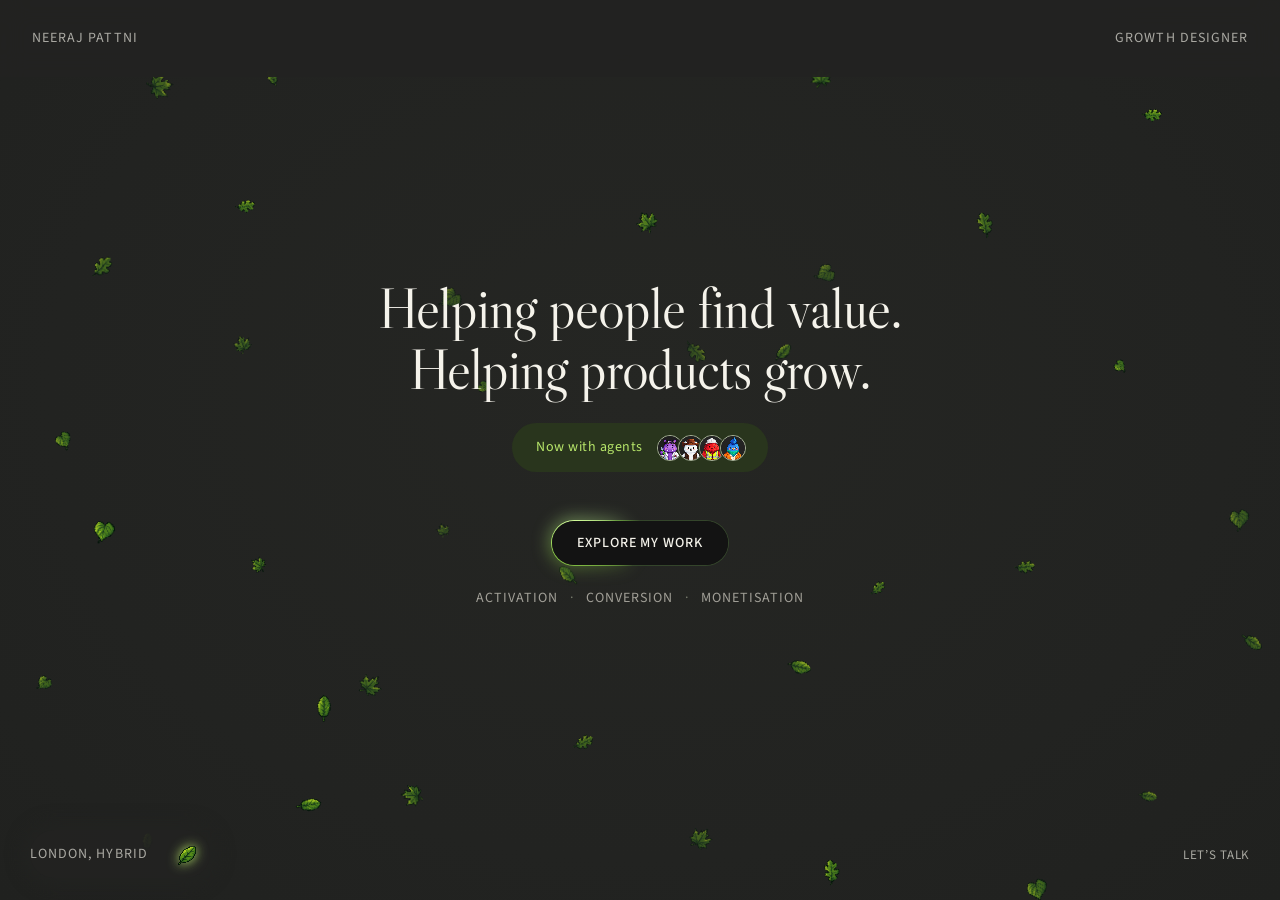
==== index.html @ e0e6959e "Publish portfolio pages and Firebase visitor gallery" ====
<!doctype html>
<html lang="en">
<head>
  <meta charset="utf-8">
  <meta name="viewport" content="width=device-width, initial-scale=1">
  <meta name="theme-color" content="#222321">
  <meta name="description" content="Neeraj Pattni, Growth Designer in London. Helping people find value. Helping products grow.">
  <title>Neeraj Pattni — Growth Designer</title>
  <link rel="icon" type="image/svg+xml" href="data:image/svg+xml,%3Csvg xmlns='http://www.w3.org/2000/svg' viewBox='0 0 32 32'%3E%3Crect width='32' height='32' rx='8' fill='%23222321'/%3E%3Cpath d='M8 24V8h4l8 12V8h4v16h-4L12 12v12z' fill='%23b3e55c'/%3E%3C/svg%3E">
  <link rel="preconnect" href="https://fonts.googleapis.com">
  <link rel="preconnect" href="https://fonts.gstatic.com" crossorigin>
  <!-- Exactly two families. Only the headline font and two sans-serif weights. -->
  <link href="https://fonts.googleapis.com/css2?family=Libre+Caslon+Display&family=Source+Sans+3:wght@400;500&display=swap" rel="stylesheet">
  <style>
    :root{color-scheme:dark;--bg:#222321;--ink:#f5f3eb;--muted:#aaa9a3;--green:#b7e66a;--serif:'Libre Caslon Display',Georgia,serif;--sans:'Source Sans 3',Arial,sans-serif}
    *{box-sizing:border-box}html{background:var(--bg);font-size:16px}body{margin:0;background:radial-gradient(ellipse at 50% 44%,#252623 0%,#222321 65%,#20211f 100%);color:var(--ink);font-family:var(--sans);font-weight:400;line-height:1.5;min-width:280px}
    button,a{-webkit-tap-highlight-color:transparent}button{font:inherit}a{color:inherit;text-decoration:none}a:focus-visible,button:focus-visible{outline:2px solid var(--green);outline-offset:6px}
    #leaves{position:fixed;inset:0;overflow:hidden;pointer-events:none;z-index:0}
    .leaf{position:absolute;left:0;top:0;background-image:var(--leaf-sheet);background-size:200% 200%;background-repeat:no-repeat;image-rendering:pixelated;pointer-events:auto;touch-action:none;cursor:grab;will-change:transform;user-select:none;-webkit-user-select:none}
    .leaf.dragging{cursor:grabbing;z-index:3;filter:var(--season-filter) drop-shadow(0 0 7px var(--leaf-glow))}
    body{--season-filter:brightness(1);--leaf-glow:#b7e66a}body.autumn{--season-filter:hue-rotate(-65deg) saturate(1.3) brightness(.88);--leaf-glow:#efa052}.leaf{filter:var(--season-filter)}
    header{position:sticky;top:0;z-index:10;background:rgba(34,35,33,.94);backdrop-filter:blur(12px);-webkit-backdrop-filter:blur(12px);display:flex;justify-content:space-between;gap:20px;padding:28px 32px;color:var(--muted);font-size:.875rem;letter-spacing:.075em;text-transform:uppercase}
    header span{pointer-events:auto}
    .page{pointer-events:none}.page a,.page button,.portraits,h1{pointer-events:auto}
    .page{position:relative;z-index:1;display:flex;flex-direction:column;min-height:100svh}
    main{flex:1;display:grid;place-items:center;padding:60px 24px 56px}
    .hero{text-align:center;width:100%;max-width:1000px;transform:translateY(-8px)}
    .identity{color:var(--muted);font-size:.875rem;letter-spacing:.085em;text-transform:uppercase;margin:0 0 29px;line-height:1.55}
    .identity span{display:block}.identity .separator{display:inline;padding:0 8px}
    h1{font-family:var(--serif);font-size:clamp(2.75rem,4.4vw,4.75rem);font-weight:400;line-height:1.075;letter-spacing:-.018em;margin:0 auto 24px;text-wrap:balance}
    h1 span{display:block}
    .agent-badge{position:relative;transition:background .18s;display:inline-flex;align-items:center;gap:16px;border-radius:999px;background:#29351d;padding:11px 22px 11px 24px;min-height:49px;color:var(--green);font-size:.875rem;letter-spacing:.035em}
    .agent-badge:hover,.agent-badge:focus-within{background:#364527}
    .pill-trigger{position:absolute;inset:0;width:100%;height:100%;border:0;background:transparent;border-radius:inherit;cursor:pointer}
    .portraits{position:relative;z-index:1;display:flex;align-items:center;padding-left:3px}
    .portrait{display:block;width:26px;height:26px;margin-left:-5px;border:1px solid #aab59a;border-radius:50%;overflow:hidden;background:#242424;box-shadow:0 0 0 1px #29351d}
    .portrait img{display:block;width:100%;height:100%;object-fit:contain;image-rendering:pixelated}
    @property --glow-angle{syntax:'<angle>';initial-value:0deg;inherits:false}
    .action{margin-top:48px}.cta{position:relative;isolation:isolate;display:inline-flex;align-items:center;justify-content:center;min-height:46px;padding:10px 25px;border:1px solid transparent;border-radius:999px;color:var(--ink);font-size:.875rem;letter-spacing:.065em;font-weight:500;text-transform:uppercase;background:linear-gradient(#131313,#131313) padding-box,conic-gradient(from var(--glow-angle),#34452b 0%,#34452b 55%,#8bcc46 73%,#dbffa2 80%,#5c8e35 87%,#34452b 100%) border-box;animation:orbit 5s linear infinite;transition:box-shadow .25s}
    .cta:before{content:'';position:absolute;z-index:-2;inset:-4px;border-radius:inherit;background:conic-gradient(from var(--glow-angle),transparent 55%,#8dcc4666 73%,#c6ff9666 80%,transparent 92%);filter:blur(8px);animation:orbit 5s linear infinite;pointer-events:none}
    .cta:after{content:'';position:absolute;inset:0;border-radius:inherit;background:#131313;z-index:-1;pointer-events:none}
    .cta:hover{box-shadow:0 0 20px #a5df4933}.cta:active{transform:translateY(1px)}
    @keyframes orbit{to{--glow-angle:360deg}}
    .capabilities{display:flex;justify-content:center;flex-wrap:wrap;gap:0;margin:22px 0 0;padding:0;list-style:none;color:#a19f97;font-size:.875rem;letter-spacing:.07em;text-transform:uppercase}
    .capabilities li+li:before{content:'·';padding:0 12px;color:#777b6d}
    footer{display:flex;align-items:center;justify-content:space-between;gap:20px;padding:12px 30px 22px;color:#a8a8a0;font-size:.8125rem;letter-spacing:.055em;text-transform:uppercase}
    .footer-left{position:fixed;left:30px;bottom:max(22px,env(safe-area-inset-bottom));z-index:10;display:flex;align-items:center;gap:14px;border-radius:999px;background:rgba(34,35,33,.94);box-shadow:0 0 16px 8px rgba(34,35,33,.94)}.contact{margin-left:auto;display:inline-flex;align-items:center;gap:8px;min-height:44px}.contact:hover{color:var(--ink)}
    .season{display:inline-grid;place-items:center;width:48px;height:48px;border:0;border-radius:50%;background:transparent;cursor:pointer;padding:8px;pointer-events:auto}
    .season-icon{display:block;width:30px;height:30px;background-image:var(--leaf-sheet);background-size:200% 200%;background-position:0 0;image-rendering:pixelated;filter:var(--season-filter) drop-shadow(0 0 6px var(--leaf-glow));animation:breathe 4s ease-in-out infinite}
    .season:hover{background:#ffffff08}.season:hover .season-icon{transform:rotate(-12deg)}
    @keyframes breathe{50%{opacity:.65}}
    @media(min-width:1500px){.hero{max-width:1200px}}
    @media(max-width:600px){header{padding:22px 20px;font-size:.75rem}main{padding:50px 22px 40px}.hero{transform:none}.identity{margin-bottom:28px;font-size:.8125rem}h1{font-size:clamp(2.625rem,8vw,3.2rem);line-height:1.12;max-width:470px;margin-bottom:26px}h1 span{max-width:360px;margin:auto}.agent-badge{font-size:.875rem;padding:10px 18px;gap:14px}.capabilities{font-size:.75rem;letter-spacing:.045em;margin-top:24px}.capabilities li+li:before{padding:0 8px}footer{padding:10px 20px 16px;font-size:.75rem;gap:12px}.footer-left{left:20px;bottom:max(16px,env(safe-area-inset-bottom));gap:4px}}
    @media(max-height:540px) and (min-width:601px){main{padding:44px 24px 20px}.hero{transform:none}.identity{margin-bottom:14px}h1{font-size:2.8rem;margin-bottom:16px}.capabilities{margin-top:14px}footer{padding-bottom:8px}}
    @media(prefers-reduced-motion:reduce){.cta,.cta:before,.season-icon{animation:none}.leaf{transition:none}}

    .portrait{position:relative;padding:0;cursor:pointer;transition:transform .18s ease,border-color .18s ease}
    .portrait:hover,.portrait:focus-visible{transform:translateY(-6px);border-color:var(--green);z-index:2}
    .location{font-family:var(--sans);font-size:.875rem;letter-spacing:.075em;text-transform:uppercase;color:var(--muted)}
    @media(max-width:600px){.location{font-size:.75rem}}
    .agent-modal{width:min(440px,calc(100vw - 32px));max-height:calc(100svh - 32px);padding:22px 24px 24px;border:1px solid #64882e;border-radius:26px;background:#222321;color:var(--ink);overflow:auto;box-shadow:0 24px 100px #0005;font-family:var(--sans)}
    .agent-modal::backdrop{background:#0008;backdrop-filter:blur(4px)}
    .modal-title{font:400 1rem var(--sans);text-align:center;margin:0 0 10px;letter-spacing:.06em;text-transform:none}
    .close-modal{position:absolute;right:12px;top:12px;display:grid;place-items:center;width:32px;height:32px;background:transparent;border:0;border-radius:50%;color:#a8a8a0;transition:color .18s,background .18s;font-size:1.25rem;cursor:pointer}
    .close-modal:hover,.close-modal:focus-visible{color:#fff;background:#ffffff0a}
    .agent-carousel{height:228px;position:relative;overflow:hidden;touch-action:pan-y;user-select:none;cursor:grab;margin:0 -24px}
    .agent-carousel:active{cursor:grabbing}
    .agent-slide{position:absolute;left:50%;top:14px;width:158px;height:206px;margin-left:-79px;padding:0;border:0;background:none;cursor:pointer;transition:transform .38s cubic-bezier(.22,.8,.25,1),opacity .3s;transform:translateX(var(--offset)) scale(var(--scale));opacity:var(--opacity)}
    .agent-slide img{width:100%;height:100%;object-fit:contain;image-rendering:pixelated;pointer-events:none;}
    .agent-indicators{display:flex;align-items:center;justify-content:center;gap:4px;margin:12px 0 18px;min-height:44px}
    .agent-indicator{display:flex;justify-content:center;align-items:center;height:44px;width:24px;padding:0;border:0;background:transparent;color:var(--green);cursor:pointer;transition:width .3s}
    .agent-indicator span{display:block;width:10px;height:10px;border-radius:999px;background:#2d3b20;overflow:hidden;font-size:0;white-space:nowrap;transition:width .3s,height .3s,padding .3s}
    .agent-indicator[aria-pressed="true"]{width:92px}.agent-indicator[aria-pressed="true"] span{width:88px;height:28px;padding:3px 10px;font-size:.9375rem;letter-spacing:.03em}
    .agent-description{min-height:132px;padding:13px 15px;border:1px solid #516d2b;border-radius:15px;background:#2c3423;font-size:1rem;line-height:1.45;margin:0}
    .typing:after{content:'';display:inline-block;width:2px;height:1em;background:var(--green);margin-left:3px;vertical-align:-2px;animation:blink .6s steps(1) infinite}
    @keyframes blink{50%{opacity:0}}
    .sr-only{position:absolute;width:1px;height:1px;overflow:hidden;clip-path:inset(50%);white-space:nowrap}
    @media(max-width:400px){.agent-carousel{height:212px}.agent-slide{width:140px;height:190px;margin-left:-70px}.agent-description{min-height:158px}}
    @media(prefers-reduced-motion:reduce){.portrait,.agent-slide,.agent-indicator,.agent-indicator span{transition:none}.typing:after{animation:none}}

    [hidden]{display:none!important}
    #visitor-back{border:0;padding:0;background:none;color:var(--muted);text-transform:uppercase;letter-spacing:.075em;cursor:pointer;font-size:.875rem;min-height:24px}
    #visitor-back:hover{color:var(--ink)}
    #visitor-view{padding:22px 22px 32px;pointer-events:auto}
    .visitor-inner{width:min(100%,460px);text-align:center}
    .visitor-kicker{color:var(--muted);font-size:.8125rem;text-transform:uppercase;letter-spacing:.09em;margin:0 0 8px}
    .visitor-title{font:400 clamp(2rem,5vw,2.7rem)/1.12 var(--serif);margin:0 0 22px;color:var(--ink)}
    .visitor-name-row{display:flex;align-items:center;gap:10px;margin:auto;width:min(100%,360px)}
    .visitor-name-row label{font-size:.875rem;color:var(--muted)}
    #visitor-name{min-width:0;flex:1;width:100%;border:1px solid #43483b;border-radius:10px;padding:9px 12px;background:#2b2d27;color:var(--ink);font:400 1rem var(--sans);text-align:left}
    .shuffle{width:44px;height:44px;flex-shrink:0;border:1px solid #43483b;border-radius:10px;background:#2b2d27;color:var(--green);cursor:pointer;font-size:1.4rem}.shuffle:hover{background:#39442b}
    .signing-leaf{position:relative;width:min(390px,100%);aspect-ratio:1;margin:8px auto 0;isolation:isolate}
    .signing-leaf>img{position:absolute;inset:0;width:100%;height:100%;object-fit:contain;image-rendering:pixelated;z-index:-1;transition:filter .25s}
    .signing-leaf[data-colour="amber"]>img{filter:hue-rotate(-60deg) saturate(.95)}
    .signing-leaf[data-colour="teal"]>img{filter:hue-rotate(55deg) saturate(.65)}
    .signing-leaf[data-colour="rose"]>img{filter:hue-rotate(225deg) saturate(.6)}
    .leaf-personalisation{position:absolute;left:22%;right:22%;top:36%;color:#182610;pointer-events:none}
    .leaf-caption{font-size:.65rem;text-transform:uppercase;letter-spacing:.08em;margin:0;opacity:.7}
    #leaf-name{font-size:clamp(.875rem,3vw,1.1rem);font-weight:500;line-height:1.2;margin:2px 0 0;text-wrap:balance}
    #leaf-date{display:block;font-size:.7rem;line-height:1.2;opacity:.75}
    .signature-area{position:absolute;left:24%;top:49%;width:52%;height:19%;border-bottom:2px solid #26351ba6}
    .signature-mark{position:absolute;left:-18px;bottom:-3px;width:15px;height:18px;pointer-events:none;transform:rotate(-8deg);color:#26351b}
    #leaf-signature{width:100%;height:100%;display:block;touch-action:none;cursor:crosshair}
    .signature-hint{position:absolute;inset:0;display:grid;place-items:center;pointer-events:none;color:#26351b;font-size:.8125rem;opacity:.65}
    .leaf-tools{display:flex;align-items:center;justify-content:center;gap:10px;margin:-4px 0 14px}
    .colour-choice{width:36px;height:36px;padding:4px;border:1px solid transparent;background:transparent;border-radius:50%;cursor:pointer}
    .colour-choice span{display:block;width:26px;height:26px;border-radius:50%;background:var(--swatch)}
    .colour-choice[aria-pressed="true"]{border-color:var(--ink)}
    .signature-tool{font-size:.875rem;border:0;color:var(--muted);background:none;padding:8px;cursor:pointer}.signature-tool:hover{color:var(--ink)}
    .typed-signature-row{margin:0 auto 16px;width:min(100%,300px);text-align:left}
    .typed-signature-row label{display:block;color:var(--muted);font-size:.875rem;margin-bottom:5px}
    #typed-signature{width:100%;background:#2b2d27;border:1px solid #43483b;color:var(--ink);font:400 1rem var(--sans);border-radius:8px;padding:9px 12px}
    .visitor-enter{cursor:pointer;min-width:130px}.visitor-note{font-size:.8125rem;color:var(--muted);margin:14px 0 0}
    #visitor-error{font-size:.875rem;color:#efcda3;min-height:22px;margin:0 0 10px}
    @media(max-width:600px){#visitor-back{font-size:.75rem}.visitor-title{margin-bottom:18px}.signing-leaf{max-width:350px}.leaf-tools{gap:4px}.leaf-caption{font-size:.6rem}}
    @media(prefers-reduced-motion:reduce){.signing-leaf>img{transition:none}}

    #work-view{display:block;padding:35px 32px 80px;pointer-events:auto}
    .work-inner{max-width:1120px;margin:auto}
    .work-intro{margin:0 0 40px}.work-eyebrow{font-size:.8125rem;letter-spacing:.1em;text-transform:uppercase;color:var(--green);margin:0 0 8px}
    #work-title{font:400 clamp(2.8rem,5vw,4.2rem)/1.1 var(--serif);letter-spacing:-.015em;margin:0 0 12px}
    .work-intro>p:last-child{color:var(--muted);font-size:1.125rem;margin:0}
    .project-grid{display:grid;grid-template-columns:repeat(2,minmax(0,1fr));gap:28px;align-items:start}
    .project-card{display:block;border:1px solid #45473e;background:#2b2d27;border-radius:20px;padding:16px 16px 20px;transition:border-color .2s,box-shadow .2s;overflow:hidden}
    .project-card:hover,.project-card:focus-visible{border-color:#819c51;box-shadow:0 12px 32px #0002}
    .project-image{aspect-ratio:8/5;border-radius:11px;overflow:hidden;background:#252623}
    .project-image img{display:block;width:100%;height:100%;object-fit:contain;transition:transform .5s cubic-bezier(.2,.7,.2,1)}
    .project-card:hover .project-image img{transform:scale(1.025)}
    .project-image.drivescore{background:#236899}.project-image.metro-kyc{background:#0067d9}.project-image.metro-payments{background:#757f81}.project-image.utopicode{background:#ebe7f2}.project-image.perfect-fit{background:#20211f}
    .project-heading{display:flex;align-items:center;justify-content:space-between;gap:12px;margin-top:16px}
    .project-heading h3{font:400 1.875rem/1.15 var(--serif);margin:0;color:var(--ink)}
    .project-tag{color:#c3d49f;background:#37412b;border-radius:4px;padding:3px 7px;font-size:.6875rem;text-transform:uppercase;letter-spacing:.055em;text-align:right}
    .project-subtitle{font-family:var(--sans);font-size:1.0625rem;font-weight:500;line-height:1.4;color:var(--ink);margin:12px 0 0}
    .project-summary{color:#b8b9af;font-size:1rem;line-height:1.5;margin:10px 0 18px;min-height:3em}
    .project-results{display:grid;grid-template-columns:1fr 1fr;margin:0;gap:16px}
    .project-results>div+div{border-left:1px solid #4a4c42;padding-left:20px}
    .project-results dd{font-size:1.5rem;font-weight:400;line-height:1.2;color:var(--ink);margin:0 0 6px}
    .project-results dt{font-size:.6875rem;letter-spacing:.065em;text-transform:uppercase;color:#a7ad99}
    .project-reveal{display:grid;grid-template-rows:0fr;opacity:0;transition:grid-template-rows .3s,opacity .25s}
    .project-meta{overflow:hidden;margin:0;min-height:0}
    .project-meta>div{display:grid;grid-template-columns:75px 1fr;gap:12px;margin:9px 0;align-items:baseline}
    .project-meta>div:first-child{padding-top:14px;margin-top:18px;border-top:1px dashed #5a604c}
    .project-meta dt{font-size:.75rem;letter-spacing:.07em;text-transform:uppercase;color:#a6ae94}.project-meta dd{font-size:.875rem;color:#c2c4b8;margin:0}
    .project-card:hover .project-reveal,.project-card:focus-visible .project-reveal{grid-template-rows:1fr;opacity:1}
    .project-open{display:block;color:var(--green);font-size:.8125rem;letter-spacing:.035em;margin-top:16px}
    .case-cursor{position:fixed;left:0;top:0;z-index:100;pointer-events:none;opacity:0;transform:translate(-50%,-50%) scale(.8);padding:10px 16px;border-radius:999px;background:#c2eb85;color:#1d2a13;box-shadow:0 3px 22px #0005;font-size:.8125rem;letter-spacing:.04em;white-space:nowrap;transition:opacity .12s,transform .15s}
    .case-cursor.visible{opacity:1;transform:translate(-50%,-50%) scale(1)}
    @media(hover:hover) and (pointer:fine){.custom-cursor-ready .project-card{cursor:none}}
    @media(hover:none),(pointer:coarse){.project-reveal{grid-template-rows:1fr;opacity:1}.case-cursor{display:none}}
    @media(max-width:700px){#work-view{padding:24px 20px 48px}.project-grid{grid-template-columns:1fr;gap:24px}.work-intro{margin-bottom:30px}.project-summary{min-height:0}.project-heading{flex-wrap:wrap}.project-meta>div{grid-template-columns:68px 1fr}.project-reveal{grid-template-rows:1fr;opacity:1}}
    @media(prefers-reduced-motion:reduce){.project-reveal,.project-card,.project-image img,.case-cursor{transition:none}.project-card:hover .project-image img{transform:none}}

    /* The work page keeps the introduction beside the scrolling projects. */
    body:has(#work-view:not([hidden])){--sidebar-width:340px;--sidebar-bg:color-mix(in srgb,var(--bg) 90%,black)}
    body:has(#work-view:not([hidden])) header{margin-left:var(--sidebar-width);justify-content:flex-end}
    body:has(#work-view:not([hidden])) #visitor-back{display:none}
    body:has(#work-view:not([hidden])) #work-view{margin-left:var(--sidebar-width);padding-top:35px}
    .work-sidebar{position:fixed;inset:0 auto 0 0;width:var(--sidebar-width);z-index:9;background:var(--sidebar-bg);border-right:1px solid #b7e66a18;display:flex;flex-direction:column;padding:28px 32px 98px;text-align:left}
    .sidebar-home{align-self:flex-start;flex-shrink:0;margin-bottom:36px;color:var(--muted);font-size:.875rem;line-height:24px;letter-spacing:.075em;text-transform:uppercase}
    .sidebar-home:hover{color:var(--ink)}
    .sidebar-content{overflow-y:auto;scrollbar-width:thin;scrollbar-color:#4a513e transparent;padding-right:8px}
    .profile-photo{display:block;width:124px;height:124px;object-fit:cover;border-radius:12px;margin-bottom:24px}
    .about-job{display:block;font-family:var(--sans);font-size:1rem;line-height:1.5;color:var(--muted);margin-top:10px}
    .sidebar-role{font-family:var(--serif);font-size:2rem;font-weight:400;line-height:1.15;margin:0 0 22px}
    .sidebar-blurb{color:#b9bcb2;font-size:1rem;line-height:1.6}
    .sidebar-blurb p{margin:0 0 18px}
    body:has(#work-view:not([hidden])) .footer-left{left:32px;background:var(--sidebar-bg);box-shadow:0 0 16px 8px var(--sidebar-bg);z-index:11}
    body:has(#work-view:not([hidden])) footer{margin-left:var(--sidebar-width)}
    @media(min-width:1400px){body:has(#work-view:not([hidden])){--sidebar-width:370px}.work-sidebar{padding-right:36px}}
    @media(max-width:1100px){
      body:has(#work-view:not([hidden])) header{margin-left:0;justify-content:space-between}
      body:has(#work-view:not([hidden])) #visitor-back{display:block}
      body:has(#work-view:not([hidden])) #work-view{margin-left:0;padding-bottom:0;padding-top:20px}
      .work-sidebar{position:static;width:auto;padding:40px;margin:56px -32px 0;border:0;border-top:1px solid #b7e66a18;border-radius:0}
      .sidebar-home{display:none}
      .sidebar-content{overflow:visible;padding:0;width:100%;max-width:900px;margin:auto;display:grid;grid-template-columns:144px minmax(0,1fr);column-gap:32px}
      .profile-photo{width:144px;height:144px;grid-row:1 / 3;margin:0}
      .sidebar-role{margin-bottom:20px}
      .sidebar-blurb{font-size:1rem;grid-column:2}.sidebar-blurb p:last-child{margin-bottom:0}
      body:has(#work-view:not([hidden])) footer{margin-left:0;background:var(--sidebar-bg);padding-top:20px}
      body:has(#work-view:not([hidden])) .footer-left{position:static;background:none;box-shadow:none;gap:4px}
    }
    @media(max-width:700px){
      .work-sidebar{margin-left:-20px;margin-right:-20px;padding:32px 24px}
      .sidebar-content{display:block}
      .profile-photo{width:112px;height:112px;margin-bottom:24px}
    }

    body:has(#work-view:not([hidden])) .contact{
      position:fixed;right:30px;bottom:max(22px,env(safe-area-inset-bottom));z-index:12;
      padding:0 14px;border-radius:999px;background:var(--bg);
      box-shadow:0 0 16px 6px #222321cc;
    }
    body:has(#work-view:not([hidden])) footer{min-height:88px}
    @media(max-width:600px){
      body:has(#work-view:not([hidden])) .contact{right:16px;bottom:max(16px,env(safe-area-inset-bottom));padding:0 10px}
      body:has(#work-view:not([hidden])) footer{padding-right:120px}
    }

    .work-nav{display:none}
    body:has(#work-view:not([hidden])) .work-nav{display:flex;align-items:center;gap:32px;margin-left:auto}
    .work-nav a,.gallery-link{font:inherit;letter-spacing:inherit;text-transform:inherit}
    .work-nav a:hover{color:var(--ink)}
    .gallery-link{padding:0;border:0;background:transparent;color:var(--muted);opacity:1;cursor:default}
    @media(max-width:600px){
      body:has(#work-view:not([hidden])) header{flex-wrap:wrap;align-items:center;gap:12px 16px}
      body:has(#work-view:not([hidden])) .work-nav{order:3;flex-basis:100%;justify-content:flex-end;gap:24px}
      body:has(#work-view:not([hidden])) .header-role{margin-left:auto}
    }
  </style>
  <link rel="stylesheet" href="gallery.css">
</head>
<body>
  <div id="leaves" aria-hidden="true"></div>
  <div class="page">
    <header><span class="header-name">Neeraj Pattni</span><button id="visitor-back" hidden type="button" aria-label="Neeraj Pattni — home">Neeraj Pattni</button><nav class="work-nav" aria-label="Portfolio"><button class="gallery-link" id="gallery-nav" type="button">Visitors Gallery</button><a id="my-work-nav" href="#work" aria-current="page">My Work</a></nav><span class="header-role">Growth Designer</span></header>
    <main id="landing-view">
      <section class="hero" aria-labelledby="headline">
        <h1 id="headline"><span>Helping people find value.</span><span>Helping products grow.</span></h1>
        <div class="agent-badge"><button class="pill-trigger" type="button" data-agent="Scout" aria-label="Meet Neeraj’s agents" aria-haspopup="dialog"></button><span>Now with agents</span><span class="portraits" aria-label="Doctor, Scout, Shake and Dottie">
          <button class="portrait" type="button" data-agent="Doctor" aria-label="Meet Doctor" aria-haspopup="dialog"><img src="[data-uri]" alt="Doctor" width="26" height="26"></button>
          <button class="portrait" type="button" data-agent="Scout" aria-label="Meet Scout" aria-haspopup="dialog"><img src="[data-uri]" alt="Scout" width="26" height="26"></button>
          <button class="portrait" type="button" data-agent="Shake" aria-label="Meet Shake" aria-haspopup="dialog"><img src="[data-uri]" alt="Shake" width="26" height="26"></button>
          <button class="portrait" type="button" data-agent="Dottie" aria-label="Meet Dottie" aria-haspopup="dialog"><img src="[data-uri]" alt="Dottie" width="26" height="26"></button>
        </span></div>
        <div class="action"><a id="explore-work" class="cta" href="https://futuristic-scallop-742.notion.site/Neeraj-Pattni-Product-Designer-8e881103b709484981e76dcd1d79c6b8" >Explore my work</a></div>
        <ul class="capabilities" aria-label="Specialisms"><li>Activation</li><li>Conversion</li><li>Monetisation</li></ul>
      </section>
    </main>

    <main id="visitor-view" hidden>
      <section class="visitor-inner" aria-labelledby="visitor-title">
        <h2 class="visitor-title" id="visitor-title" tabindex="-1">Welcome visitor</h2>
        <form id="visitor-form">
          <div class="visitor-name-row"><label for="visitor-name">Name</label><input id="visitor-name" readonly aria-describedby="name-help"><button class="shuffle" type="button" aria-label="Generate another visitor name" title="Try another name">⟳</button></div>
          <span class="sr-only" id="name-help">A randomly paired tree and profession. Use the shuffle button for another name.</span>
          <span class="sr-only" id="name-announcement" role="status" aria-live="polite"></span>
          <div class="signing-leaf" data-colour="green">
            <img src="[data-uri]" alt="A pixel leaf for your visitor signature" width="390" height="390">
            <div class="leaf-personalisation"><span id="leaf-date"></span><p id="leaf-name"></p></div>
            <div class="signature-area"><svg class="signature-mark" viewBox="0 0 18 20" aria-hidden="true"><path d="M3 3 Q8 10 15 17 M14 2 Q9 11 2 18" fill="none" stroke="currentColor" stroke-width="2.3" stroke-linecap="round"/></svg><canvas id="leaf-signature" width="640" height="240" aria-label="Draw your signature with your mouse or finger. Or choose Type instead below."></canvas><span class="signature-hint">Sign your leaf</span></div>
          </div>
          <div class="leaf-tools" aria-label="Personalise your leaf">
            <button class="colour-choice" type="button" data-colour="green" aria-label="Green leaf" aria-pressed="true" style="--swatch:#9bc45d"><span></span></button>
            <button class="colour-choice" type="button" data-colour="amber" aria-label="Amber leaf" aria-pressed="false" style="--swatch:#ce9351"><span></span></button>
            <button class="colour-choice" type="button" data-colour="teal" aria-label="Teal leaf" aria-pressed="false" style="--swatch:#72b6a0"><span></span></button>
            <button class="colour-choice" type="button" data-colour="rose" aria-label="Rose leaf" aria-pressed="false" style="--swatch:#c9859e"><span></span></button>
            <button class="signature-tool" id="clear-signature" type="button">Clear</button><button class="signature-tool" id="type-signature" type="button" aria-expanded="false" aria-controls="typed-signature-row">Type instead</button>
          </div>
          <div class="typed-signature-row" id="typed-signature-row" hidden><label for="typed-signature">Your signature</label><input id="typed-signature" maxlength="32" autocomplete="off" placeholder="Type your visitor name"></div>
          <p id="visitor-error" role="status"></p>
          <button class="cta visitor-enter" type="submit">Enter</button>
          <p class="visitor-note">Your name and leaf will appear in the public visitor gallery.</p>
        </form>
      </section>
    </main>
    <main id="work-view" hidden>


      <section class="work-inner" aria-labelledby="work-title">
        <div class="work-intro"><p class="work-eyebrow">Selected projects</p><h2 id="work-title" tabindex="-1">My work</h2><p>From first impressions to confident decisions.</p></div>
        <div class="project-grid"><a class="project-card" href="drivescore.html" aria-label="Read DriveScore: Activation &amp; monetisation case study">
 <div class="project-image drivescore"><img src="[data-uri]" alt="DriveScore — Activation &amp; monetisation interface designs" width="800" height="500" loading="lazy"></div>
 <div class="project-heading"><h3>DriveScore</h3><span class="project-tag">Activation & monetisation</span></div>
 <p class="project-subtitle">Marketplace personalisation and conversion magic</p>
 <p class="project-summary">Helping drivers see the value in a quote—and take the next step.</p>
 <dl class="project-results"><div><dd>45% → 58%</dd><dt>Funnel completion</dt></div><div><dd>41 → 31</dd><dt>Questions in the journey</dt></div></dl>
 <div class="project-reveal"><dl class="project-meta"><div><dt>Role</dt><dd>Lead Product Designer</dd></div><div><dt>Team</dt><dd>Growth squad · product, engineering & analytics</dd></div><div><dt>Timeframe</dt><dd>16 weeks · 8 sprints</dd></div></dl></div>
 <span class="project-open">View case study</span>
</a><a class="project-card" href="metro-kyc.html" aria-label="Read Metro Bank: Onboarding case study">
 <div class="project-image metro-kyc"><img src="[data-uri]" alt="Metro Bank — Onboarding interface designs" width="800" height="500" loading="lazy"></div>
 <div class="project-heading"><h3>Metro Bank</h3><span class="project-tag">Onboarding</span></div>
 <p class="project-subtitle">Digital KYC onboarding</p>
 <p class="project-summary">Making identity checks easier, while keeping fraud down.</p>
 <dl class="project-results"><div><dd>+50%</dd><dt>KYC conversion</dt></div><div><dd>£1.2m</dd><dt>Additional deposits</dt></div></dl>
 <div class="project-reveal"><dl class="project-meta"><div><dt>Role</dt><dd>Sole Product Designer</dd></div><div><dt>Team</dt><dd>18-person cross-functional team</dd></div><div><dt>Timeframe</dt><dd>12 weeks · 6 sprints</dd></div></dl></div>
 <span class="project-open">View case study</span>
</a><a class="project-card" href="metro-payments.html" aria-label="Read Metro Bank: Self-service payments case study">
 <div class="project-image metro-payments"><img src="[data-uri]" alt="Metro Bank — Self-service payments interface designs" width="800" height="500" loading="lazy"></div>
 <div class="project-heading"><h3>Metro Bank</h3><span class="project-tag">Self-service payments</span></div>
 <p class="project-subtitle">Nominate a beneficiary on the mobile app</p>
 <p class="project-summary">Helping customers move their savings without switching channels.</p>
 <dl class="project-results"><div><dd>£110k</dd><dt>Lower operational costs</dt></div><div><dd>45 → 72</dd><dt>Net Promoter Score</dt></div></dl>
 <div class="project-reveal"><dl class="project-meta"><div><dt>Role</dt><dd>Sole Product Designer</dd></div><div><dt>Team</dt><dd>18-person cross-functional team</dd></div><div><dt>Timeframe</dt><dd>12 weeks · 6 sprints</dd></div></dl></div>
 <span class="project-open">View case study</span>
</a><a class="project-card" href="utopicode.html" aria-label="Read Utopicode: SaaS recruitment case study">
 <div class="project-image utopicode"><img src="[data-uri]" alt="Utopicode — SaaS recruitment interface designs" width="800" height="500" loading="lazy"></div>
 <div class="project-heading"><h3>Utopicode</h3><span class="project-tag">SaaS recruitment</span></div>
 <p class="project-subtitle">SaaS Recruitment dashboard</p>
 <p class="project-summary">Turning a fragmented hiring process into a scalable product.</p>
 <dl class="project-results"><div><dd>+400%</dd><dt>Recruitment capacity</dt></div><div><dd>6</dd><dt>MVP features</dt></div></dl>
 <div class="project-reveal"><dl class="project-meta"><div><dt>Role</dt><dd>UX/UI Designer</dd></div><div><dt>Team</dt><dd>3 designers · 2 developers</dd></div><div><dt>Timeframe</dt><dd>3-week sprint</dd></div></dl></div>
 <span class="project-open">View case study</span>
</a><a class="project-card" href="perfect-fit.html" aria-label="Read Perfect Fit: Concept project case study">
 <div class="project-image perfect-fit"><img src="[data-uri]" alt="Perfect Fit — Concept project interface designs" width="800" height="500" loading="lazy"></div>
 <div class="project-heading"><h3>Perfect Fit</h3><span class="project-tag">Concept project</span></div>
 <p class="project-subtitle">Sneaker Measuring App</p>
 <p class="project-summary">Building confidence in finding the right sneaker size.</p>
 <dl class="project-results"><div><dd>79%</dd><dt>Prototype task success</dt></div><div><dd>13</dd><dt>Usability participants</dt></div></dl>
 <div class="project-reveal"><dl class="project-meta"><div><dt>Role</dt><dd>UX/UI Designer</dd></div><div><dt>Team</dt><dd>Solo design project</dd></div><div><dt>Timeframe</dt><dd>2 weeks</dd></div></dl></div>
 <span class="project-open">View case study</span>
</a></div>
      </section>
      <aside class="work-sidebar" aria-label="About Neeraj">
        <a class="sidebar-home" href="index.html" aria-label="Neeraj Pattni — home">Neeraj Pattni</a>
        <div class="sidebar-content">
          <img class="profile-photo" src="[data-uri]" alt="Neeraj Pattni" width="277" height="278" loading="lazy">
          <h2 class="sidebar-role">About Neeraj Pattni<span class="about-job">Growth Designer</span></h2>
          <div class="sidebar-blurb">
            <p>10 years in banking and 7 years as a Designer leading on ground-breaking new products and initiatives in cross-functional teams.</p>
            <p>I’ve helped fintechs like ClearScore and Metro Bank build design systems and million-pound acquisition, activation and monetised experiences.</p>
            <p>I care deeply about craft and the quality of the products I put into the world. So, whether I’m creating innovative 0 to 1 products or experimenting and iterating relentlessly, the result is thoughtful, beautiful experiences that solve unconscious customer needs, and feel effortlessly delightful.</p>
          </div>
        </div>
      </aside>
    </main>

    <main id="gallery-view" hidden>
      <section class="gallery-inner" aria-labelledby="gallery-title">
        <div class="gallery-heading hero">
          <div><h2 id="gallery-title" tabindex="-1">Visitors Gallery</h2><p class="gallery-stats" id="gallery-stats" aria-live="polite"></p><p class="gallery-subtitle">A little leaf from everyone who stopped by.</p></div>
        </div>
        <p class="gallery-example-note">Leaves from visitors who stopped by.</p>
        <div id="guest-leaves" class="guest-leaves" role="list" aria-label="Signed visitor leaves"></div>
        <div class="gallery-filters" role="group" aria-label="Filter leaf colours">
          <button data-filter="all" aria-pressed="true">All leaves</button>
          <button data-filter="green" aria-pressed="false"><i style="--swatch:#9bc45d"></i>Green</button>
          <button data-filter="amber" aria-pressed="false"><i style="--swatch:#ce9351"></i>Autumn</button>
          <button data-filter="teal" aria-pressed="false"><i style="--swatch:#72b6a0"></i>Teal</button>
          <button data-filter="rose" aria-pressed="false"><i style="--swatch:#c9859e"></i>Rose</button>
        </div>
        <p id="gallery-empty" hidden>No leaves in this colour yet.</p>
        <template id="gallery-leaf-art"><img src="[data-uri]" alt="" draggable="false"></template>
      </section>
    </main>
    <footer><div class="footer-left"><span class="location">London, Hybrid</span><button class="season" type="button" aria-label="Switch to autumn leaves" aria-pressed="false" title="A change of season"><span class="season-icon" aria-hidden="true"></span></button></div><a class="contact" href="https://www.linkedin.com/in/neeraj-pattni" target="_blank" rel="noopener noreferrer">Let’s talk</a></footer>
  </div>

  <div class="case-cursor" aria-hidden="true"><span>View case study</span></div>
  <dialog class="agent-modal" aria-labelledby="agents-title">
    <h2 class="modal-title" id="agents-title">Neeraj’s Agents</h2>
    <button class="close-modal" type="button" aria-label="Close agents">×</button>
    <div class="agent-carousel" role="group" aria-roledescription="carousel" aria-label="Meet my four agents. Swipe or use left and right arrow keys.">
      <button class="agent-slide" data-index="0" aria-label="Meet Scout"><img src="[data-uri]" data-full="[data-uri]" data-faded="[data-uri]" alt="Scout, a white polar bear explorer" draggable="false"></button>
      <button class="agent-slide" data-index="1" aria-label="Meet Doctor"><img src="[data-uri]" data-full="[data-uri]" data-faded="[data-uri]" alt="Doctor, a purple hippo scientist" draggable="false"></button>
      <button class="agent-slide" data-index="2" aria-label="Meet Dottie"><img src="[data-uri]" data-full="[data-uri]" data-faded="[data-uri]" alt="Dottie, a blue and green pigeon" draggable="false"></button>
      <button class="agent-slide" data-index="3" aria-label="Meet Shake"><img src="[data-uri]" data-full="[data-uri]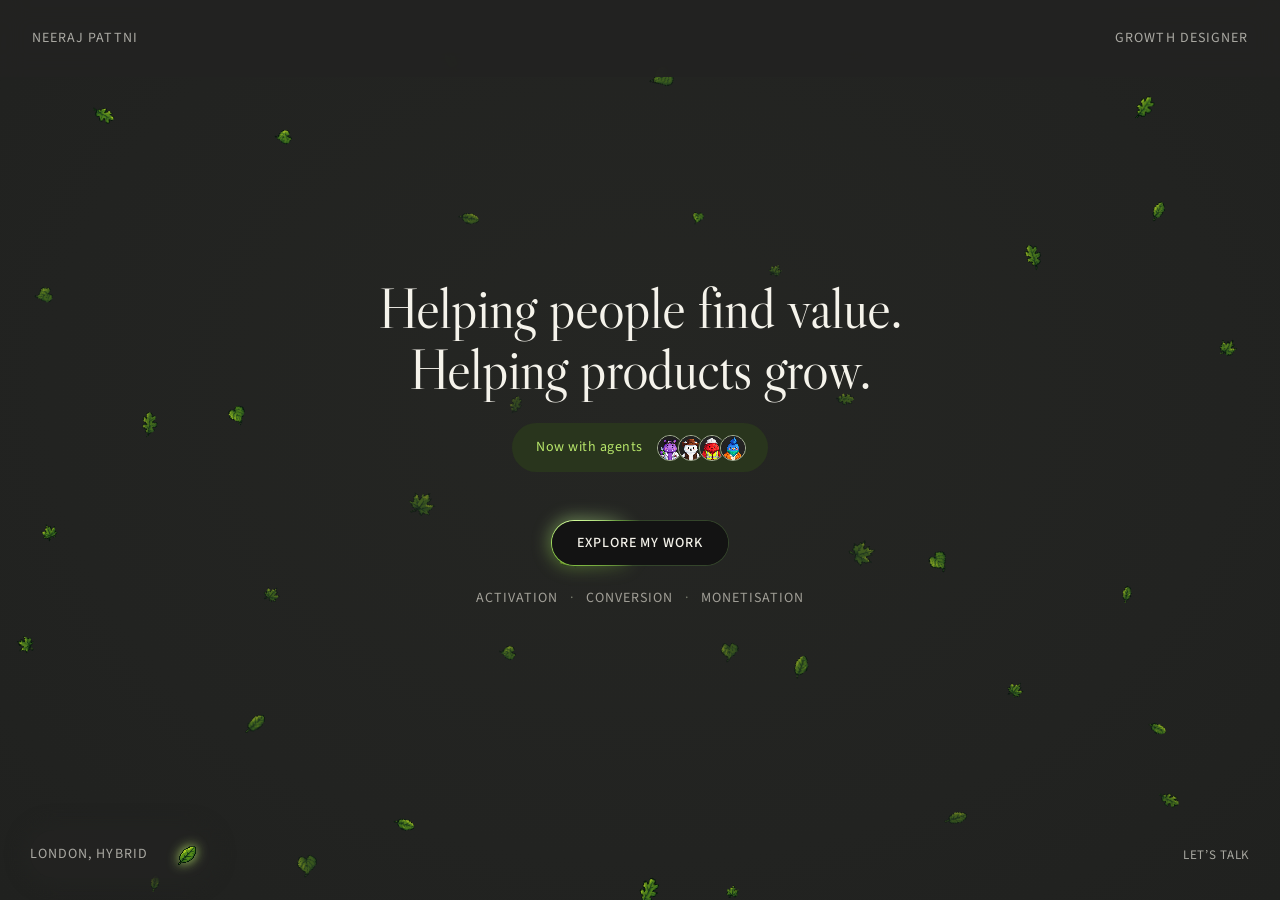
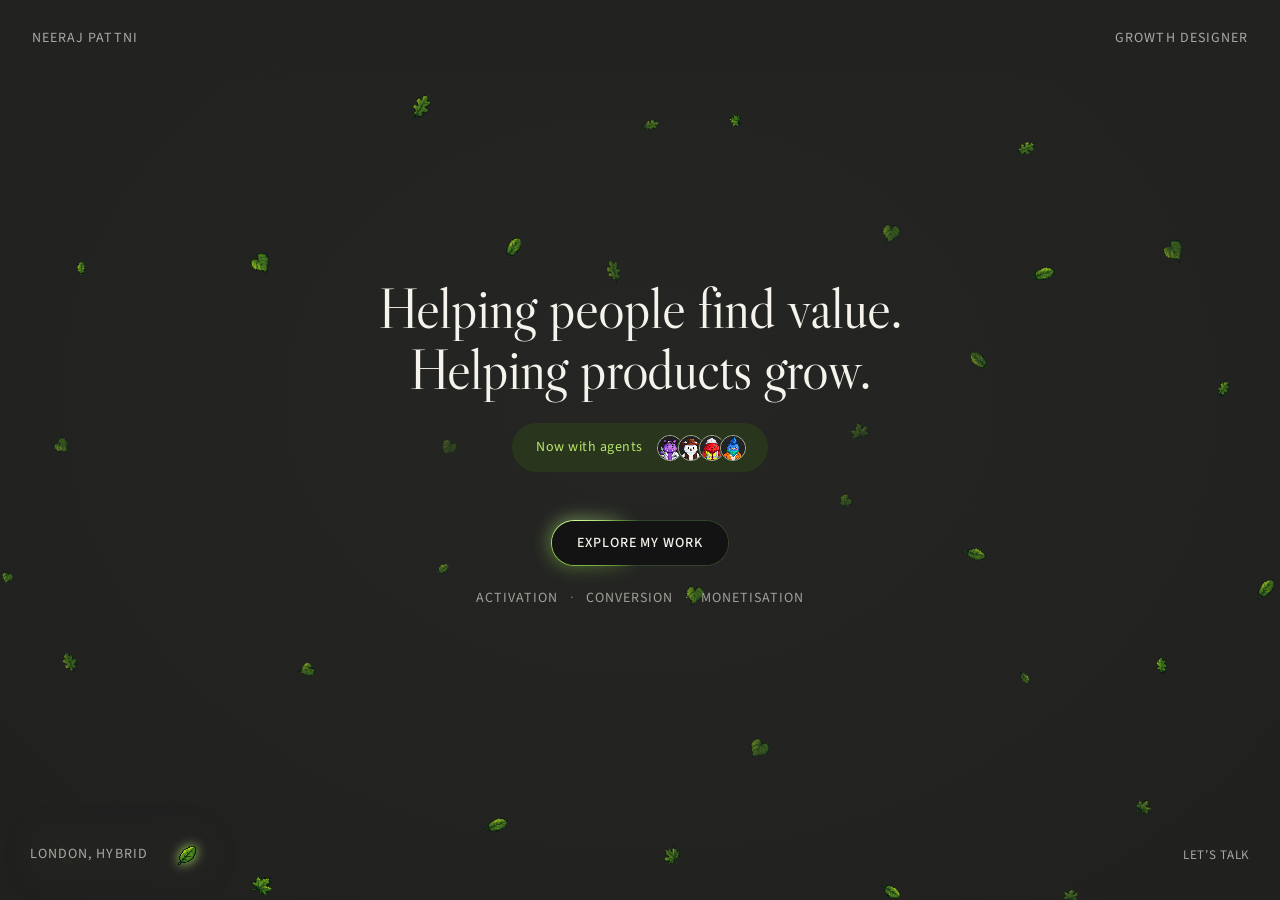
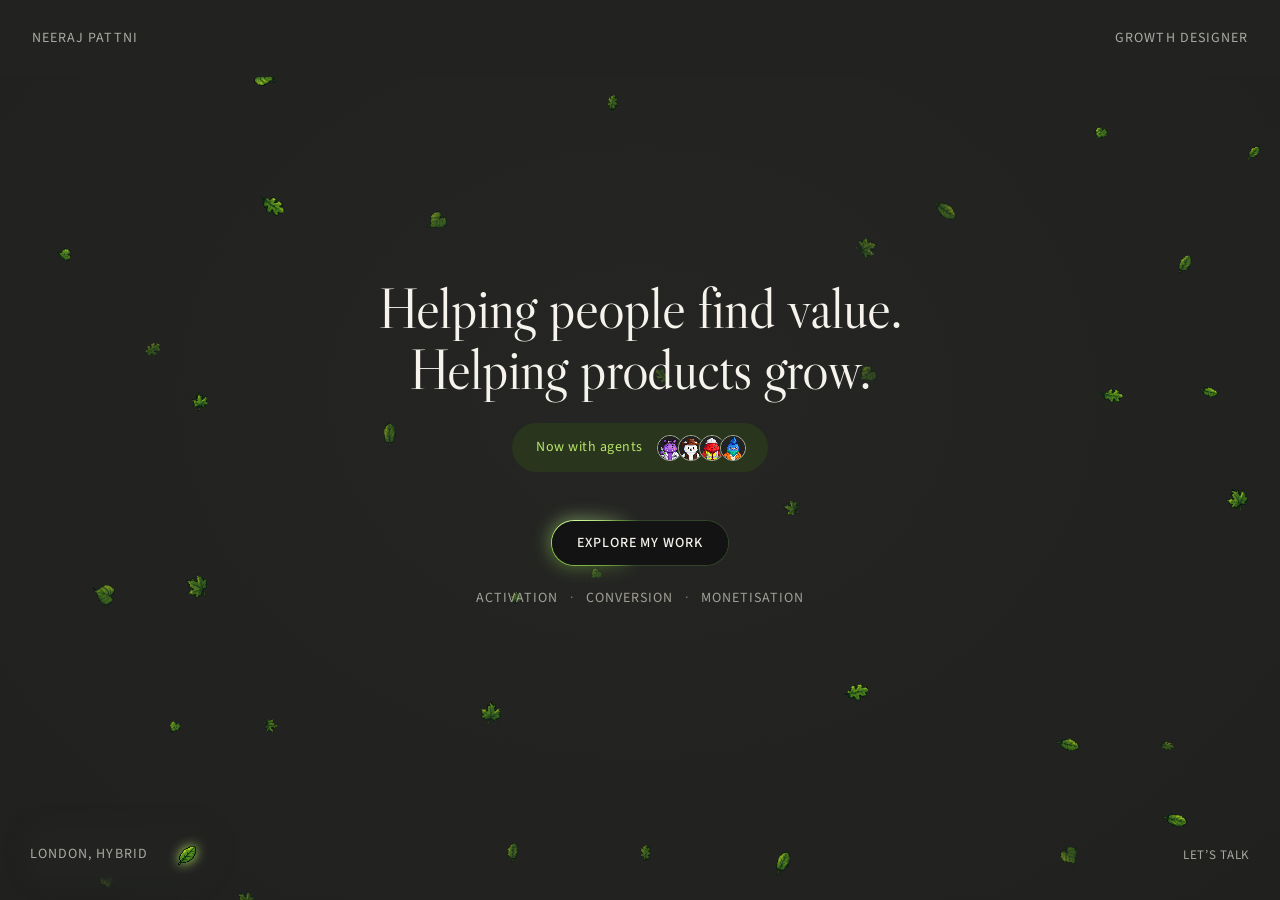
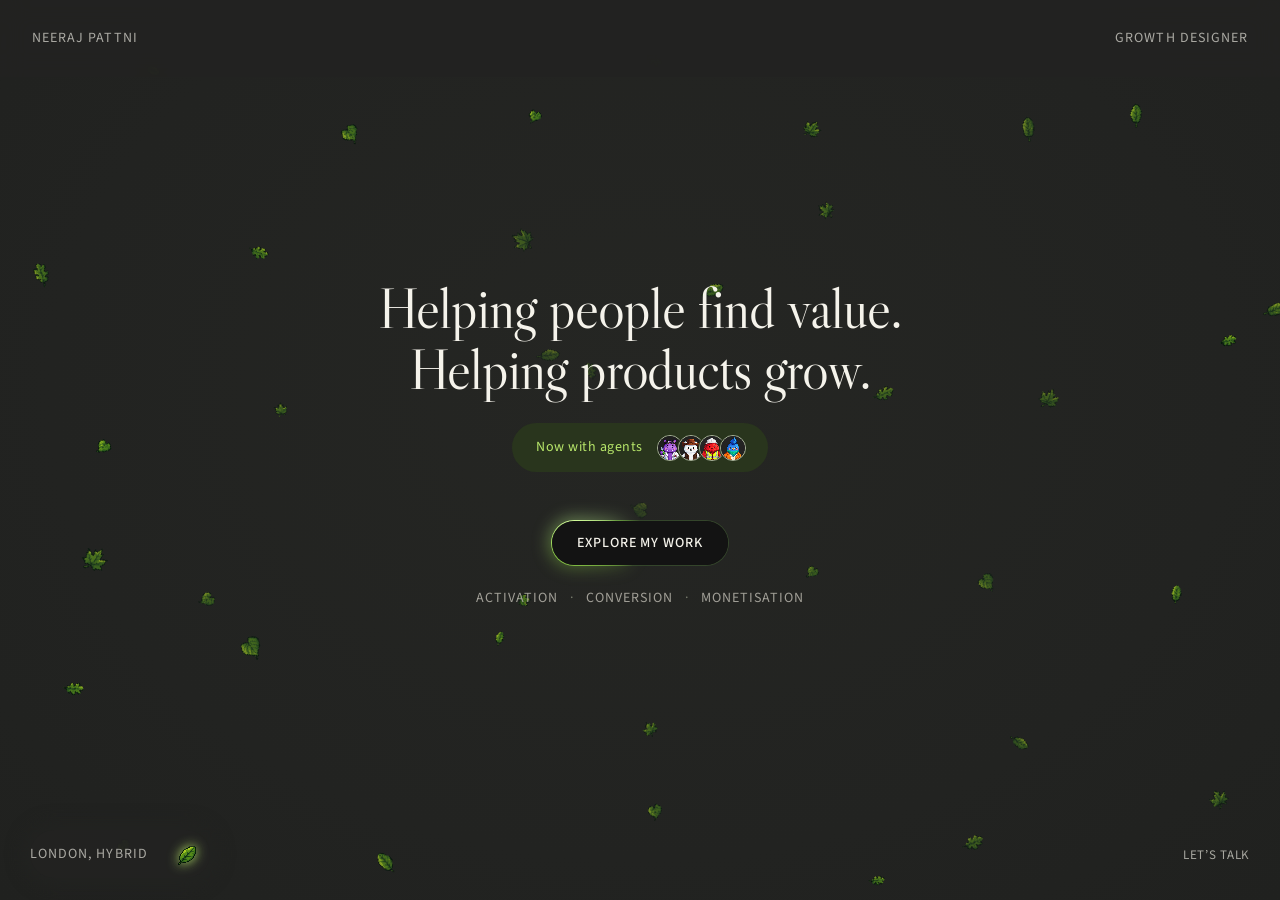
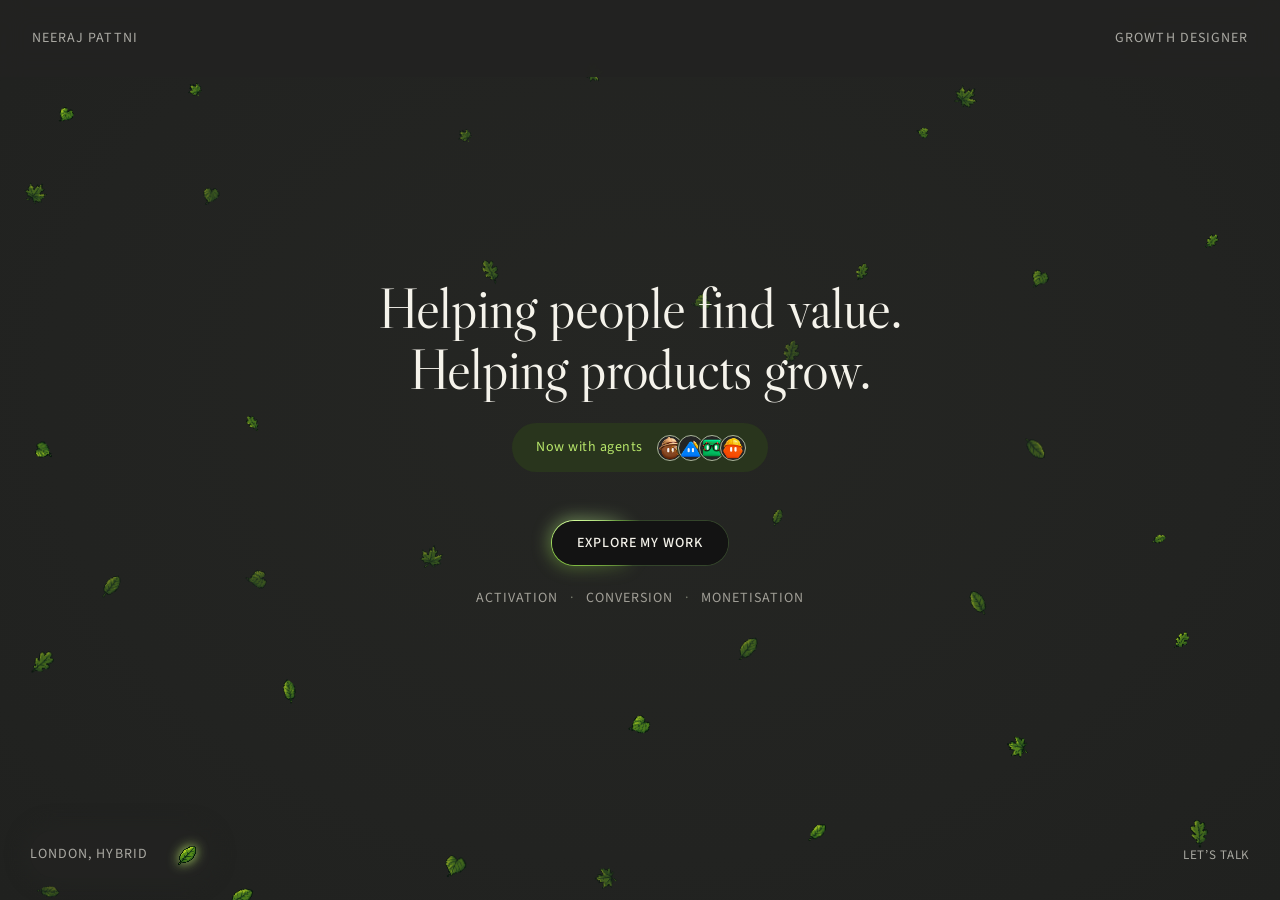
